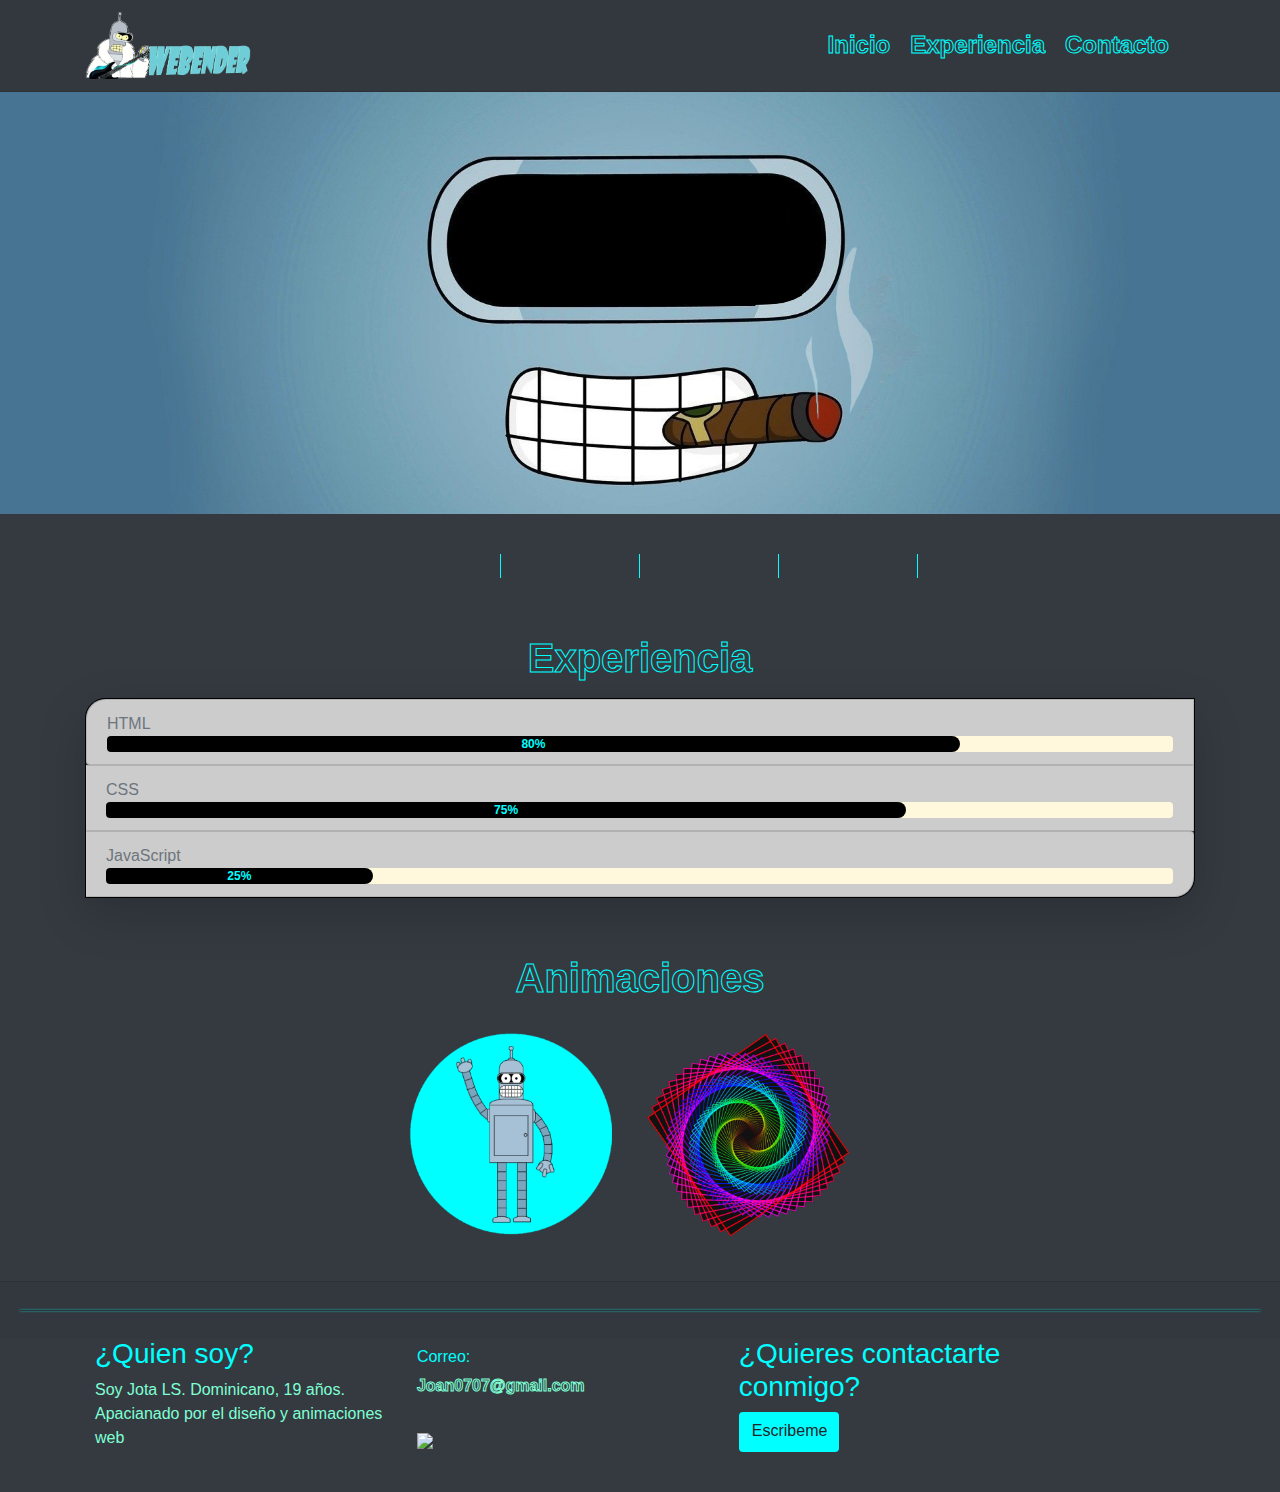
==== index.html @ f1a8f83d "Humo" ====
<!DOCTYPE html>
<html lang="es">

<head>
    <meta charset="UTF-8">
    <meta name="viewport" content="width=device-width, initial-scale=1.0">
    <link rel="stylesheet" href="css/bootstrap.min.css">
    <link rel="stylesheet" href="css/main.css">
    <link  rel = "shortcut icon"  href ="img/favicon.ico"  type = "image / x-icon" > 
    <title>WeBender</title>
</head>

<body class="bg-dark">
    <header class="header card-header" id="header">
        <div class="container">
            <div class="logo">
                <a href="index.html"><img src="img/logo.png" alt="Bender Web"></a>
            </div>
            <nav class="navbar-brand">
                <ul class="nav">
                    <li class="nav-item"><a href="index.html">Inicio</a></li>
                    <li class="nav-item"><a href="index.html#experiencia">Experiencia</a></li>
                    <li class="nav-item"><a href="contact.html">Contacto</a></li>
                </ul>
            </nav>
        </div>
        
        <div class="navbar-mobile">
            <div class="barra-navbar">
                <button type="menu" class="btn menu">
                    <img src="https://img.icons8.com/fluent/50/000000/menu.png"/>
                </button>
            </div>
            <ul class="nav-mobile">
                <li class="nav-item-mobile"><a href="index.html">Inicio</a></li>
                <li class="nav-item-mobile"><a href="index.html#experiencia">Experiencia</a></li>
                <li class="nav-item-mobile"><a href="contact.html">Contacto</a></li>
            </ul>
        </div>
    </header>
    <main class="main" id="main">
        <div class="container">
            <div class="slider">
                <div class="slider-ojos">
                    <div class="slider-cejas1"></div>
                    <div class="slider-cejas2"></div>
                    <div class="punto-ojo slider-pupila1"></div>
                    <div class="punto-ojo slider-pupila2"></div>
                </div>
            </div>
            <div class="humo">
                <img src="img/humo.png" alt="Humo bender">
            </div>
        </div>
    </main>
    <section class="countdown" id="countdown">
        <div class="container">
            
            <div class="row">
                <div class="dia col count">
                    <div class="number" id="dia"></div>
                    <span>Dias</span>
                </div>
                <div class="hora col count">
                    <div class="number" id="hora"></div>
                    <span>Horas</span>
                </div>
                <div class="minuto col count">
                    <div class="number" id="minuto"></div>
                    <span>Minutos</span>
                </div>
                <div class="segundo col count">
                    <div class="number" id="segundo"></div>
                    <span>Segundos</span>
                </div>
            </div>
        </div>
    </section>
    <section class="experiencia" id="experiencia">
        <div class="container">
            <h2 class="modal-title display-4">Experiencia</h2>
            <div class="flex-wrap shadow-lg">
                <ul class="list-group-horizontal">
                    <li class="list-group-item">
                        <span class="label-list text-secondary">HTML</span>
                        <span class="progress">
                            <span class="html">
                                <span class="number">80%</span>
                        </span>
                        </span>
                    </li>
                    <li class="list-group-item">
                        <span class="label-list text-secondary">CSS</span>
                        <span class="progress">
                            <span class="css">
                                <span class="number">75%</span>
                        </span>
                        </span>
                    </li>
                    <li class="list-group-item">
                        <span class="label-list text-secondary">JavaScript</span>
                        <span class="progress">
                            <span class="js">
                                <span class="number">25%</span>
                        </span>
                        </span>
                    </li>
                </ul>
            </div>
        </div>
    </section>
    <section class="animaciones" id="animaciones">
        <div class="container">
            <h3 class="modal-title display-4">Animaciones</h3>
            <div class="animacion">
                <a href="bender.html" >
                    <img src="img/bender.png" alt="J Bender">
                </a>
            </div>
            <div class="animacion">
                <a href="breathe.html">
                    <img src="img/breathe.png" alt="J Breathe">
                </a>
            </div>
        </div>
    </section>
    <footer class="footer card-footer" id="footer">
        <hr>
        <div class="container">
            <div class="informacion foot">
                <h3 class="info-title">¿Quien soy?</h3>
                <p>Soy Jota LS. Dominicano, 19 años. Apacianado por el diseño y animaciones web</p>
            </div>
            <div class="social-footer foot">
                <div class="correo">
                    <h6>Correo:</h6>
                    <a href="mailto:joanm0707@gmail.com" class="correo-footer">Joan0707@gmail.com</a>
                </div>
                <div class="redes-footer">
                    <a href="https://github.com/LsJoan" target="_blank"><img src="https://img.icons8.com/fluent/48/000000/github.png" /></a>
                </div>
            </div>
            <div class="escribeme foot">
                <h3 class="escribeme-title">¿Quieres contactarte conmigo?</h3>
                <a href="contact.html" class="escribeme-boton btn">Escribeme</a>
            </div>
        </div>
    </footer>
    <script src="js/main.js"></script>
    <script src="js/countdown.js"></script>
    <script src="js/bender.js"></script>
    <script src="https://code.jquery.com/jquery-3.5.1.slim.min.js" integrity="sha384-DfXdz2htPH0lsSSs5nCTpuj/zy4C+OGpamoFVy38MVBnE+IbbVYUew+OrCXaRkfj" crossorigin="anonymous">
    </script>
    <script src="js/bootstrap.min.js"></script>
</body>

</html>
---- css/main.css ----
li {
    list-style: none;
}

.header {
    width: 100%;
}

.header .logo img {
    width: 170px;
}

.header .logo {
    display: inline;
}

.navbar-brand {
    float: right;
    margin-top: 10px;
    font-size: 1.5rem;
}

.nav-item {
    margin-left: 10px;
    margin-right: 10px;
}

.nav-item a {
    color: transparent;
    -webkit-text-stroke: 1px aqua;
    font-weight: 800;
}

.nav-item a:hover {
    color: aqua;
    text-decoration: none;
    text-shadow: 0px 0px 10px aqua;
}
.navbar-mobile {
    display: none;
    top: 0;
    right: -220px;
    position: fixed;
    width: 300px;
    opacity: 0.9;
    height: 50px;
    z-index: 1;
    background: transparent;
    font-size: 1.6rem;
    padding: 35px 0px;
    transition: width 1.5s;
    transition: right 1s;
}
.navbar-mobile:hover {
    right: 0;
    background: #343a40;
    transition: background 1s;
    width: 190px;
    transition: right 1s;
    transition: width 1.5s;
    height: 600px;
}
.navbar-mobile .nav-mobile {
    float: right;
}
.navbar-mobile .nav-item-mobile {
    margin: 30px;
}
.navbar-mobile .nav-item-mobile a {
    color: transparent;
    -webkit-text-stroke: 1px aqua;
    font-weight: 900;
}
.navbar-mobile .nav-item-mobile a:hover {
    text-decoration: none;
    color: aquamarine;
}
.barra-navbar {
    display: none;
    position: absolute;
    left: -100;
    top: 0;
    z-index: 1;
}
main {
    background-image: url(../img/bender-slider.jpg);
    background-size: 100%;
    background-color: rgba(0, 0, 0, 0.8);
    background-repeat: no-repeat;
    width: 100vw;
    height: 33vw;
    z-index: -1;
}
.slider {
    display: flex;
    justify-content: center;
    align-items: center;
}
.slider-ojos {
    display: flex;
    justify-content: center;
    align-items: center;
    width: 30.3vw;
    height: 10.0vw;
    margin-top: 6.55vw;
    border-radius: 8vw;
    overflow: hidden;
}
.slider-cejas1, .slider-cejas2 {
    width: 100%;
    height: 13vw;
    display: block;
    position: relative;
    background: #000;
    top: 0;
    left: 2.55vw;
    animation: cejass 100s linear 1 normal;
}
.slider-cejas1 {
    left: 2.6vw;
    transform: rotate(10deg);
}
.slider-cejas2 {
    left: 2vw;
    transform: rotate(350deg);
}
@keyframes cejass {
    6%{
        top: -9vw;
    }
    to {
        top: -9vw;
    }
}

@media screen and (max-width: 442px)  {  
    .slider-ojos {
        margin-top: 6.45vw;
    }
    .slider-cejas1 {
        left: 2.8vw;
    }
    .slider-cejas2 {
        left: 1.8vw;
    }
}
.punto-ojo {
    width: 6.5vw;
    height: 2.8vw;
    background: #000;
    display: inline-block;
    position: relative;
    border-radius: 5px;
}
.slider-pupila1 {
    left: -16.8vw;
    animation: ojo01 2s linear infinite alternate;
}

.slider-pupila2 {
    left: -7vw;
    animation: ojo02 2s linear infinite alternate;
}
.humo {
    display: flex;
    justify-content: center;
    align-items: center;
}
.humo img {
    width: 7vw;
    height: 15vw;
    position: relative;
    top: -5vw;
    left: 16vw;
    animation: humo 9s linear infinite normal;
}

@keyframes humo {
    90%{
        top: -20vw;
        opacity: 0.1;
        width: 0.01vw;
        height: 0.01vw;
    }
    to{
        top: -20vw;
        opacity: 0.1;
        width: 0.01vw;
        height: 0.01vw;
    }
}



/*
@media screen and (min-width: 1200px) {
    
}

@media screen and (max-width: 991px) {
    
}
*/
@media screen and (max-width: 767px) {
 
    .header .logo img {
        width: 120px;
    }
    .navbar-brand {
        margin-top: 3px;
        font-size: 1.3rem;
    }
}

@media screen and (max-width: 574px) {
    
    .row {
        width: 30%;
        margin: auto;
    }
}

@media screen and (max-width: 576px) {
    
    .navbar-brand {
        display: none;
    }
    .header .logo img {
        width: 100px;
    }
    .barra-navbar {
        display: block;
    }
    .navbar-mobile {
        display: block;
    }
}
@media screen and (max-width: 442px) {
    .navbar-mobile {
        width: 250px;
        right: -175px;
    }
}
@media screen and (max-width: 359px) {
    .navbar-mobile {
        width: 230px;
        right: -175px;
        font-size: 1.3rem;
    }
    .navbar-mobile:hover {
        width: 180px;
    }
}

section .flex-wrap {
    border: 1px solid #000;
    border-radius: 20px 0px 20px 0px;
    margin-bottom: 30px;
}

section .modal-title {
    text-align: center;
    margin-bottom: 10px;
    font-size: 2.5rem;
    color: transparent;
    font-weight: 800;
    -webkit-text-stroke: 1px aqua;
}

section .list-group-horizontal {
    padding-left: 0px;
    margin-bottom: 0px;
    border-radius: 20px 0px 20px 0px;
}

section .progress {
    width: 100%;
    background: cornsilk;
}

section .list-group-item {
    width: 100%;
    background: #ccc;
}

section .html,
section .css,
section .js {
    display: flex;
    color: aqua;
    font-weight: 700;
    align-items: center;
    justify-content: center;
    border-radius: 0px 50px 50px 0px;
    animation: Color 10s linear infinite alternate;
}

section .flex-wrap .html {
    width: 80%;
    background: #000;
}

section .flex-wrap .css {
    width: 75%;
    background: #000;
}

section .flex-wrap .js {
    width: 25%;
    background: #000;
}

@keyframes Color {
    to {
        background: aqua;
        color: #000;
    }
}

section .service {
    width: 70%;
    margin: auto;
    margin-top: 20px;
    border-radius: 5px;
    margin-bottom: 50px;
    border: 1px solid aquamarine;
}

section .service:hover {
    background: rgba(0, 0, 0, 0.1);
    transition: 1.6s;
    border-right: none;
    border-left: none;
}

section .service p {
    padding: 5px;
}

section .service .btn {
    width: 100px;
    margin: 10px;
}

.countdown {
    margin-top: 40px;
    margin-bottom: 50px;
}

.text-count {
    color: #343a40;
    text-align: center;
    margin-bottom: 20px;
    font-weight: 800;
    animation: Text 5s linear infinite alternate;
    -webkit-text-stroke: 1px #343a40;
}

@keyframes Text {
    to {
        color: transparent;
        -webkit-text-stroke: 1px aqua;
    }
}

.text-count {
    border: none;
}

.row {
    width: 50%;
    margin: auto;
}

.count {
    border-right: 1px solid aqua;
    color: #343a40;
    font-weight: 600;
    text-align: center;
    -webkit-text-stroke: 1px #343a40;
    animation: Text 5s linear infinite alternate;
}

.animaciones {
    width: 100%;
    padding: 20px;
    margin-bottom: 10px;
    display: grid;
    align-items: center;
    justify-content: center;
}

.animacion {
    display: inline-block;
    width: 35%;
    padding: 15px;
    position: relative;
    left: 13%;
}

.animacion:hover {
    opacity: 0.6;
    top: 2px;
    transition: opacity 1s;
}

.animacion img {
    width: 100%;
}

@media screen and (min-width: 1200px) {
    .row {
        width: 50%;
        margin: auto;
    }
}

@media screen and (max-width: 991px) {
    .row {
        width: 60%;
        margin: auto;
    }
}

@media screen and (max-width: 767px) {
    .row {
        width: 70%;
        margin: auto;
    }
}

@media screen and (max-width: 574px) {
    .row {
        width: 80%;
        margin: auto;
    }
}

@media screen and (max-width: 442px) {
    .row {
        width: 100%;
        margin: auto;
    }
}

@media screen and (max-width: 359px) {
    .row {
        width: 40%;
        margin: auto;
    }
    .count {
        border: none;
    }
}

.footer .container .foot {
    width: 29%;
    float: left;
    color: aquamarine;
    padding: 10px;
}

.footer .container h3 {
    color: aqua;
}

.social-footer .redes-footer {
    margin-top: 30px;
    width: 100%;
    margin-bottom: 30px;
}

.social-footer .redes-footer img:hover {
    position: relative;
    top: 3px;
    opacity: 0.7;
    transition: opacity 1s;
}

.social-footer .correo {
    width: 100%;
    margin-top: 10px;
}

.escribeme-boton {
    width: 100px;
    background: aqua;
    height: 40px;
    margin-bottom: 20px;
}

.escribeme-boton:hover {
    background: black;
    color: aqua;
}

.footer .container .foot .correo h6 {
    color: aqua;
}

.correo-footer {
    color: transparent;
    -webkit-text-stroke: 1px aquamarine;
    font-weight: 800;
    margin-bottom: 15px;
}

.correo-footer:hover {
    text-decoration: none;
    color: #fff;
}

.vacia {
    display: none;
}

hr {
    color: aqua;
    box-shadow: 0px 0px 2px aqua;
}

@media screen and (max-width: 767px) {
    .footer .container .social-footer .correo {
        font-size: 0.8rem;
    }
}

@media screen and (max-width: 574px) {
    .footer .container .foot {
        width: 100%;
    }
}
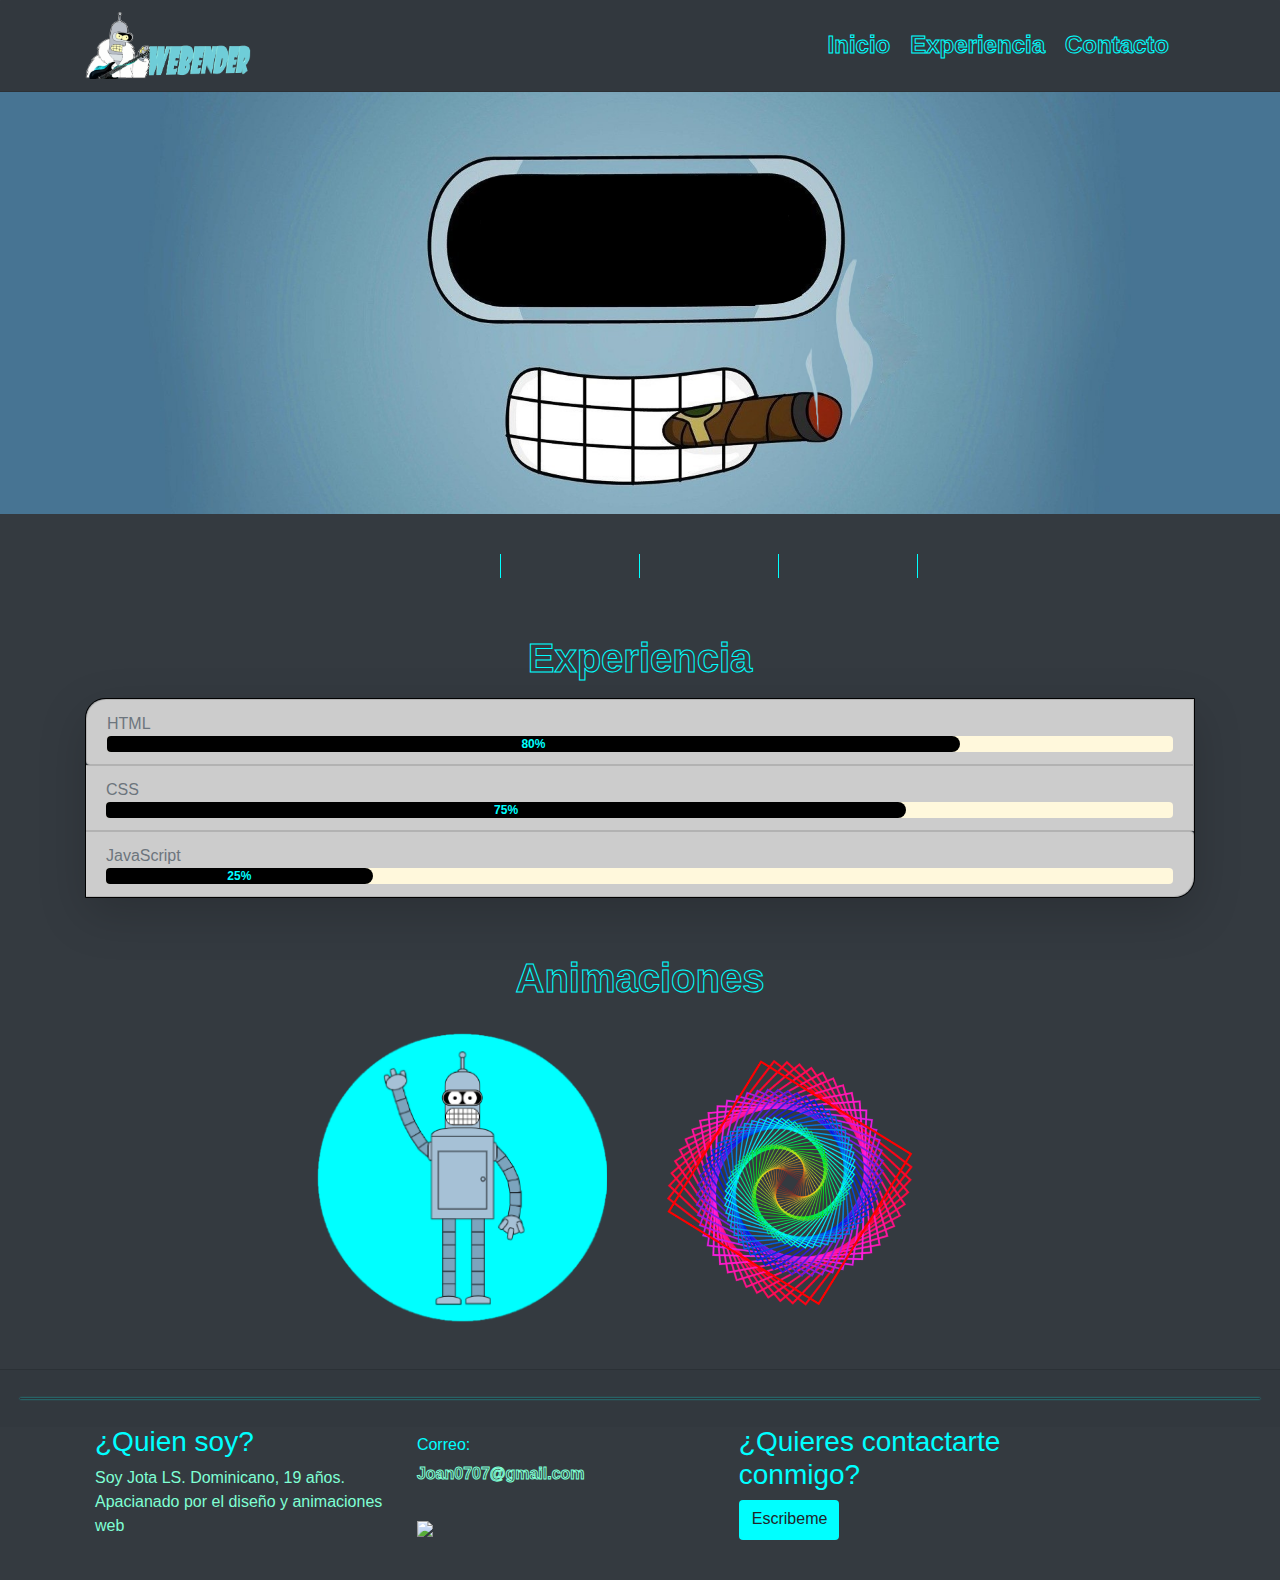
==== commit 2fd16cd7: "mmm" ====
--- a/index.html
+++ b/index.html
@@ -146,9 +146,7 @@
             </div>
         </div>
     </footer>
-    <script src="js/main.js"></script>
     <script src="js/countdown.js"></script>
-    <script src="js/bender.js"></script>
     <script src="https://code.jquery.com/jquery-3.5.1.slim.min.js" integrity="sha384-DfXdz2htPH0lsSSs5nCTpuj/zy4C+OGpamoFVy38MVBnE+IbbVYUew+OrCXaRkfj" crossorigin="anonymous">
     </script>
     <script src="js/bootstrap.min.js"></script>
--- a/css/main.css
+++ b/css/main.css
@@ -114,7 +114,7 @@
     background: #000;
     top: 0;
     left: 2.55vw;
-    animation: cejass 100s linear 1 normal;
+    animation: cejass 60s linear infinite normal;
 }
 .slider-cejas1 {
     left: 2.6vw;
@@ -128,8 +128,14 @@
     6%{
         top: -9vw;
     }
+    12.5%{
+        top: -9vw;
+    }
+    17.5%{
+        top: 0vw;
+    }
     to {
-        top: -9vw;
+        top: vw;
     }
 }
 
@@ -151,16 +157,46 @@
     display: inline-block;
     position: relative;
     border-radius: 5px;
+    top: 0vw;
+    animation: ojo0 60s linear infinite alternate;
 }
 .slider-pupila1 {
     left: -16.8vw;
-    animation: ojo01 2s linear infinite alternate;
 }
 
 .slider-pupila2 {
-    left: -7vw;
-    animation: ojo02 2s linear infinite alternate;
-}
+    left: -8vw;
+}
+@keyframes ojo0 {
+    7%{
+        top: 0vw;
+    }
+    7.2%{
+        top: 3.5vw;
+    }
+    12%{
+        top: 3.5vw;
+    }
+    12.1%{
+        top: 0vw;
+    }
+    12.5%{
+        top: 0vw;
+    }
+    15.5%{
+        top: 3vw;
+    }
+    17.5%{
+        top: 3vw;
+    }
+    20%{
+        top: 0vw;
+    }
+    to{
+        top: 0vw;
+    }
+}
+
 .humo {
     display: flex;
     justify-content: center;
@@ -170,9 +206,9 @@
     width: 7vw;
     height: 15vw;
     position: relative;
-    top: -5vw;
+    top: -4vw;
     left: 16vw;
-    animation: humo 9s linear infinite normal;
+    animation: humo 10s linear infinite normal;
 }
 
 @keyframes humo {
@@ -189,7 +225,6 @@
         height: 0.01vw;
     }
 }
-
 
 
 /*
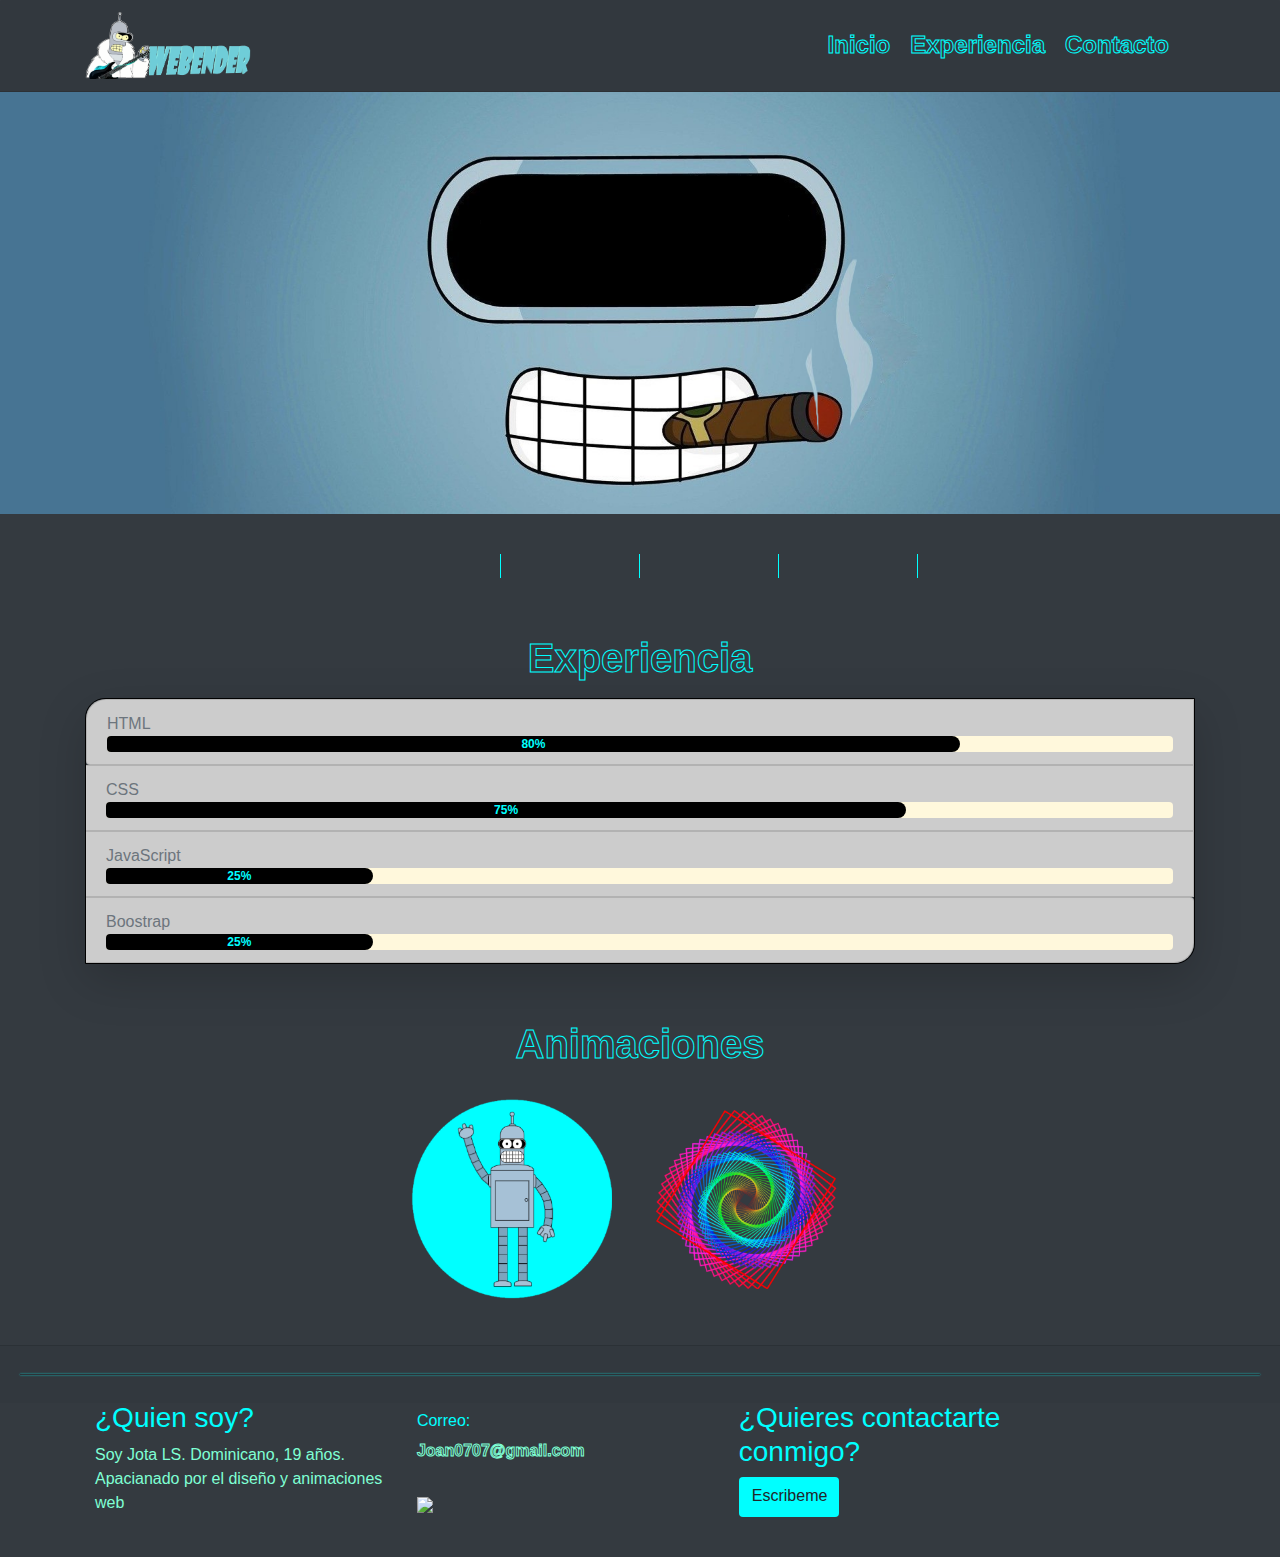
==== commit fcd3dd39: "Vida a vender" ====
--- a/index.html
+++ b/index.html
@@ -47,6 +47,7 @@
                     <div class="punto-ojo slider-pupila1"></div>
                     <div class="punto-ojo slider-pupila2"></div>
                 </div>
+                <h1 class="title">WeBender</h1>
             </div>
             <div class="humo">
                 <img src="img/humo.png" alt="Humo bender">
@@ -80,11 +81,11 @@
         <div class="container">
             <h2 class="modal-title display-4">Experiencia</h2>
             <div class="flex-wrap shadow-lg">
-                <ul class="list-group-horizontal">
+                <ul class="list-group-horizontal" id="listaExperiencia">
                     <li class="list-group-item">
                         <span class="label-list text-secondary">HTML</span>
                         <span class="progress">
-                            <span class="html">
+                            <span class=" curso html">
                                 <span class="number">80%</span>
                         </span>
                         </span>
@@ -92,7 +93,7 @@
                     <li class="list-group-item">
                         <span class="label-list text-secondary">CSS</span>
                         <span class="progress">
-                            <span class="css">
+                            <span class="curso css">
                                 <span class="number">75%</span>
                         </span>
                         </span>
@@ -100,7 +101,7 @@
                     <li class="list-group-item">
                         <span class="label-list text-secondary">JavaScript</span>
                         <span class="progress">
-                            <span class="js">
+                            <span class="curso js">
                                 <span class="number">25%</span>
                         </span>
                         </span>
@@ -146,6 +147,7 @@
             </div>
         </div>
     </footer>
+    <script src="js/main.js"></script>
     <script src="js/countdown.js"></script>
     <script src="https://code.jquery.com/jquery-3.5.1.slim.min.js" integrity="sha384-DfXdz2htPH0lsSSs5nCTpuj/zy4C+OGpamoFVy38MVBnE+IbbVYUew+OrCXaRkfj" crossorigin="anonymous">
     </script>
--- a/css/main.css
+++ b/css/main.css
@@ -197,6 +197,42 @@
     }
 }
 
+.title {
+    position: absolute;
+    color: transparent;
+    font-size: 0.01vw;
+    opacity: 0;
+    margin-top: 6vw;
+    font-weight: 800;
+    text-shadow: 0vw 0vw 5vw aqua;
+    animation: name 60s linear infinite normal;
+}
+
+@keyframes name {
+    0%{
+        opacity: 0;
+        font-size: 0.01vw;
+    }
+    17.5% {
+        opacity: 0;
+        font-size: 0.01vw;
+    }
+    25%{
+        opacity: 1;
+        font-size: 5vw;
+        -webkit-text-stroke: 0.2vw aqua;
+    }
+    96%{
+        opacity: 1;
+        font-size: 5vw;
+        -webkit-text-stroke: 0.2vw aqua;
+    }
+    to {
+        opacity: 0;
+        font-size: 0.01vw;
+        -webkit-text-stroke: 0.2vw aqua;
+    }
+}
 .humo {
     display: flex;
     justify-content: center;
@@ -237,7 +273,9 @@
 }
 */
 @media screen and (max-width: 767px) {
- 
+    .title {  
+        margin-top: 7vw;
+    }
     .header .logo img {
         width: 120px;
     }
@@ -318,9 +356,7 @@
     background: #ccc;
 }
 
-section .html,
-section .css,
-section .js {
+section .curso {
     display: flex;
     color: aqua;
     font-weight: 700;
@@ -328,21 +364,22 @@
     justify-content: center;
     border-radius: 0px 50px 50px 0px;
     animation: Color 10s linear infinite alternate;
+    background: #000;
 }
 
 section .flex-wrap .html {
     width: 80%;
-    background: #000;
 }
 
 section .flex-wrap .css {
     width: 75%;
-    background: #000;
 }
 
 section .flex-wrap .js {
     width: 25%;
-    background: #000;
+}
+section .flex-wrap .boostrap {
+    width: 25%;
 }
 
 @keyframes Color {
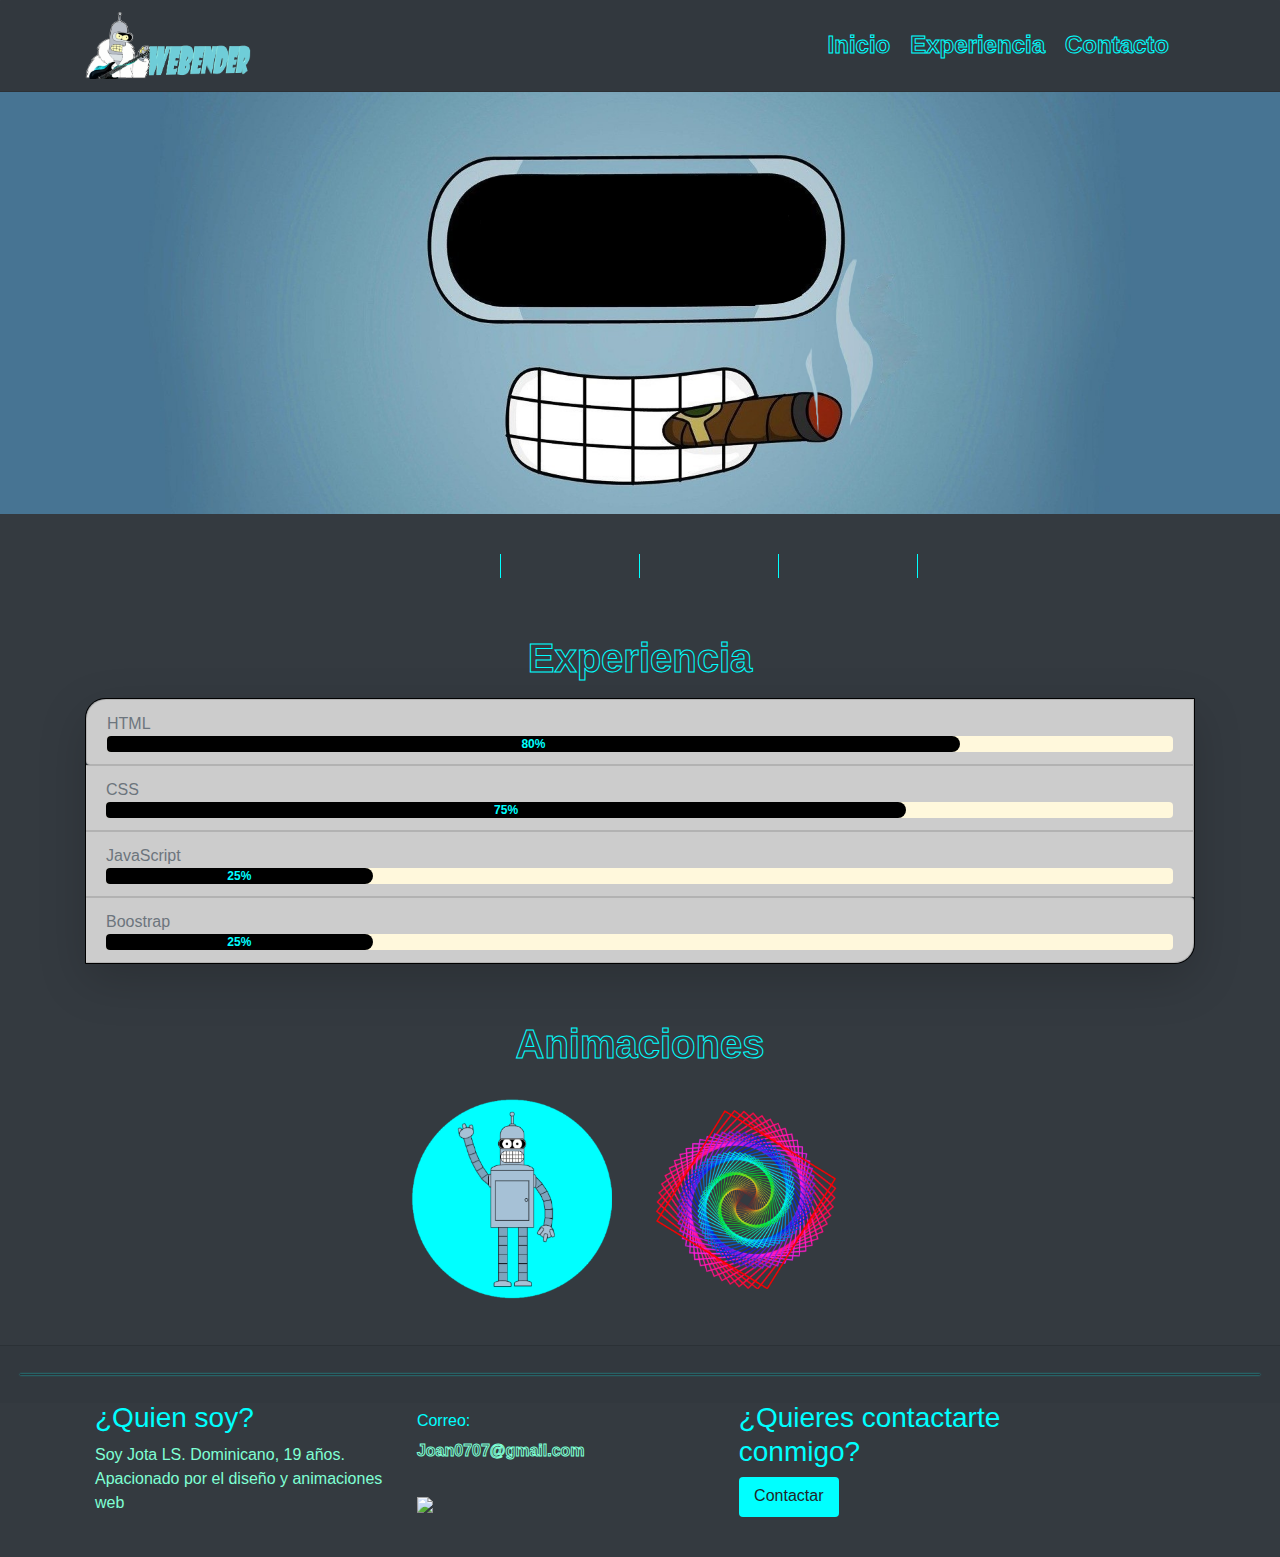
==== commit 3f3b9d73: "m" ====
--- a/index.html
+++ b/index.html
@@ -130,10 +130,10 @@
         <div class="container">
             <div class="informacion foot">
                 <h3 class="info-title">¿Quien soy?</h3>
-                <p>Soy Jota LS. Dominicano, 19 años. Apacianado por el diseño y animaciones web</p>
+                <p>Soy Jota LS. Dominicano, 19 años. Apacionado por el diseño y animaciones web</p>
             </div>
             <div class="social-footer foot">
-                <div class="correo">
+                <div class="correo"> 
                     <h6>Correo:</h6>
                     <a href="mailto:joanm0707@gmail.com" class="correo-footer">Joan0707@gmail.com</a>
                 </div>
@@ -143,7 +143,7 @@
             </div>
             <div class="escribeme foot">
                 <h3 class="escribeme-title">¿Quieres contactarte conmigo?</h3>
-                <a href="contact.html" class="escribeme-boton btn">Escribeme</a>
+                <a href="contact.html" class="escribeme-boton btn">Contactar</a>
             </div>
         </div>
     </footer>
--- a/css/main.css
+++ b/css/main.css
@@ -217,7 +217,7 @@
         opacity: 0;
         font-size: 0.01vw;
     }
-    25%{
+    20%{
         opacity: 1;
         font-size: 5vw;
         -webkit-text-stroke: 0.2vw aqua;
@@ -274,7 +274,7 @@
 */
 @media screen and (max-width: 767px) {
     .title {  
-        margin-top: 7vw;
+        margin-top: 8vw;
     }
     .header .logo img {
         width: 120px;
@@ -322,6 +322,9 @@
     }
     .navbar-mobile:hover {
         width: 180px;
+    }
+    .title {  
+        margin-top: 9vw;
     }
 }
 
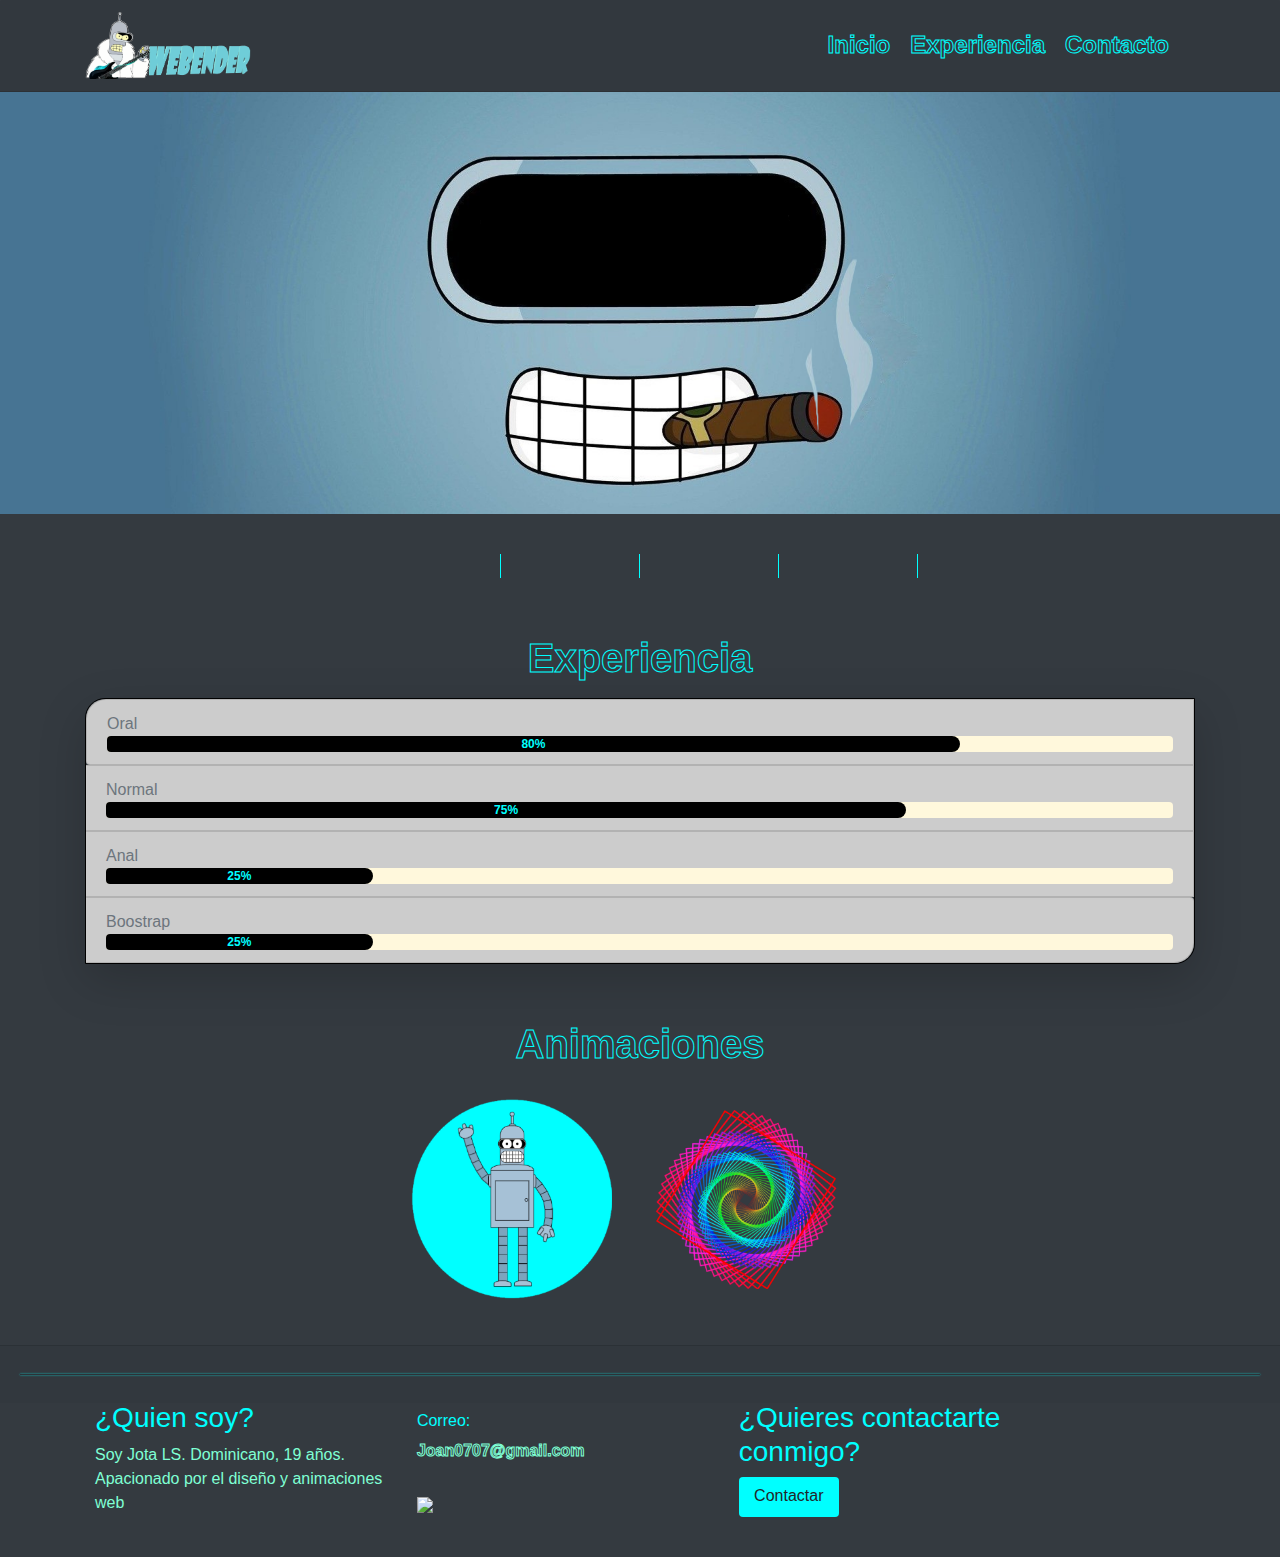
==== commit 44ab9e71: "Update index.html" ====
--- a/index.html
+++ b/index.html
@@ -44,8 +44,8 @@
                 <div class="slider-ojos">
                     <div class="slider-cejas1"></div>
                     <div class="slider-cejas2"></div>
-                    <div class="punto-ojo slider-pupila1"></div>
-                    <div class="punto-ojo slider-pupila2"></div>
+                    <div class="slider-pupila1"></div>
+                    <div class="slider-pupila2"></div>
                 </div>
                 <h1 class="title">WeBender</h1>
             </div>
@@ -83,7 +83,7 @@
             <div class="flex-wrap shadow-lg">
                 <ul class="list-group-horizontal" id="listaExperiencia">
                     <li class="list-group-item">
-                        <span class="label-list text-secondary">HTML</span>
+                        <span class="label-list text-secondary">Oral</span>
                         <span class="progress">
                             <span class=" curso html">
                                 <span class="number">80%</span>
@@ -91,7 +91,7 @@
                         </span>
                     </li>
                     <li class="list-group-item">
-                        <span class="label-list text-secondary">CSS</span>
+                        <span class="label-list text-secondary">Normal</span>
                         <span class="progress">
                             <span class="curso css">
                                 <span class="number">75%</span>
@@ -99,7 +99,7 @@
                         </span>
                     </li>
                     <li class="list-group-item">
-                        <span class="label-list text-secondary">JavaScript</span>
+                        <span class="label-list text-secondary">Anal</span>
                         <span class="progress">
                             <span class="curso js">
                                 <span class="number">25%</span>
@@ -125,7 +125,7 @@
             </div>
         </div>
     </section>
-    <footer class="footer card-footer" id="footer">
+    <footer class="footer card-footer" id="footer"> 
         <hr>
         <div class="container">
             <div class="informacion foot">
@@ -154,4 +154,4 @@
     <script src="js/bootstrap.min.js"></script>
 </body>
 
-</html>+</html>
--- a/css/main.css
+++ b/css/main.css
@@ -139,6 +139,15 @@
     }
 }
 
+@keyframes cejasActiva {
+    6%{
+        top: -9vw;
+    }
+    to {
+        top: -9vw;
+    }
+}
+
 @media screen and (max-width: 442px)  {  
     .slider-ojos {
         margin-top: 6.45vw;
@@ -150,7 +159,7 @@
         left: 1.8vw;
     }
 }
-.punto-ojo {
+.slider-pupila1, .slider-pupila2 {
     width: 6.5vw;
     height: 2.8vw;
     background: #000;
@@ -197,6 +206,68 @@
     }
 }
 
+@keyframes ojoActivo {
+    from{
+        top: 0vw;
+    }
+    7%{
+        top: 0vw;
+    }
+    7.2%{
+        top: 3.5vw;
+    }
+    12%{
+        top: 3.5vw;
+    }
+    12.1%{
+        top: 0vw;
+    }
+    12.5%{
+        top: 0vw;
+    }
+    12.6%{
+        top: -1vw;
+    }
+    12.7%{
+        top: 2vw;
+    }
+    12.8%{
+        top: -1vw;
+    }
+    12.9%{
+        top: 2vw;
+    }
+    13%{
+        top: -1vw;
+    }
+    13.1%{
+        top: 2vw;
+    }
+    13.2%{
+        top: -1vw;
+    }
+    13.3%{
+        top: 2vw;
+    }
+    13.4%{
+        top: -1vw;
+    }
+    13.5%{
+        top: 2vw;
+    }
+    13.6%{
+        top: -1vw;
+    }
+    13.7%{
+        top: 2vw;
+    }
+    13.8%{
+        top: 0vw;
+    }
+    to{
+        top: 0vw;
+    }
+}
 .title {
     position: absolute;
     color: transparent;
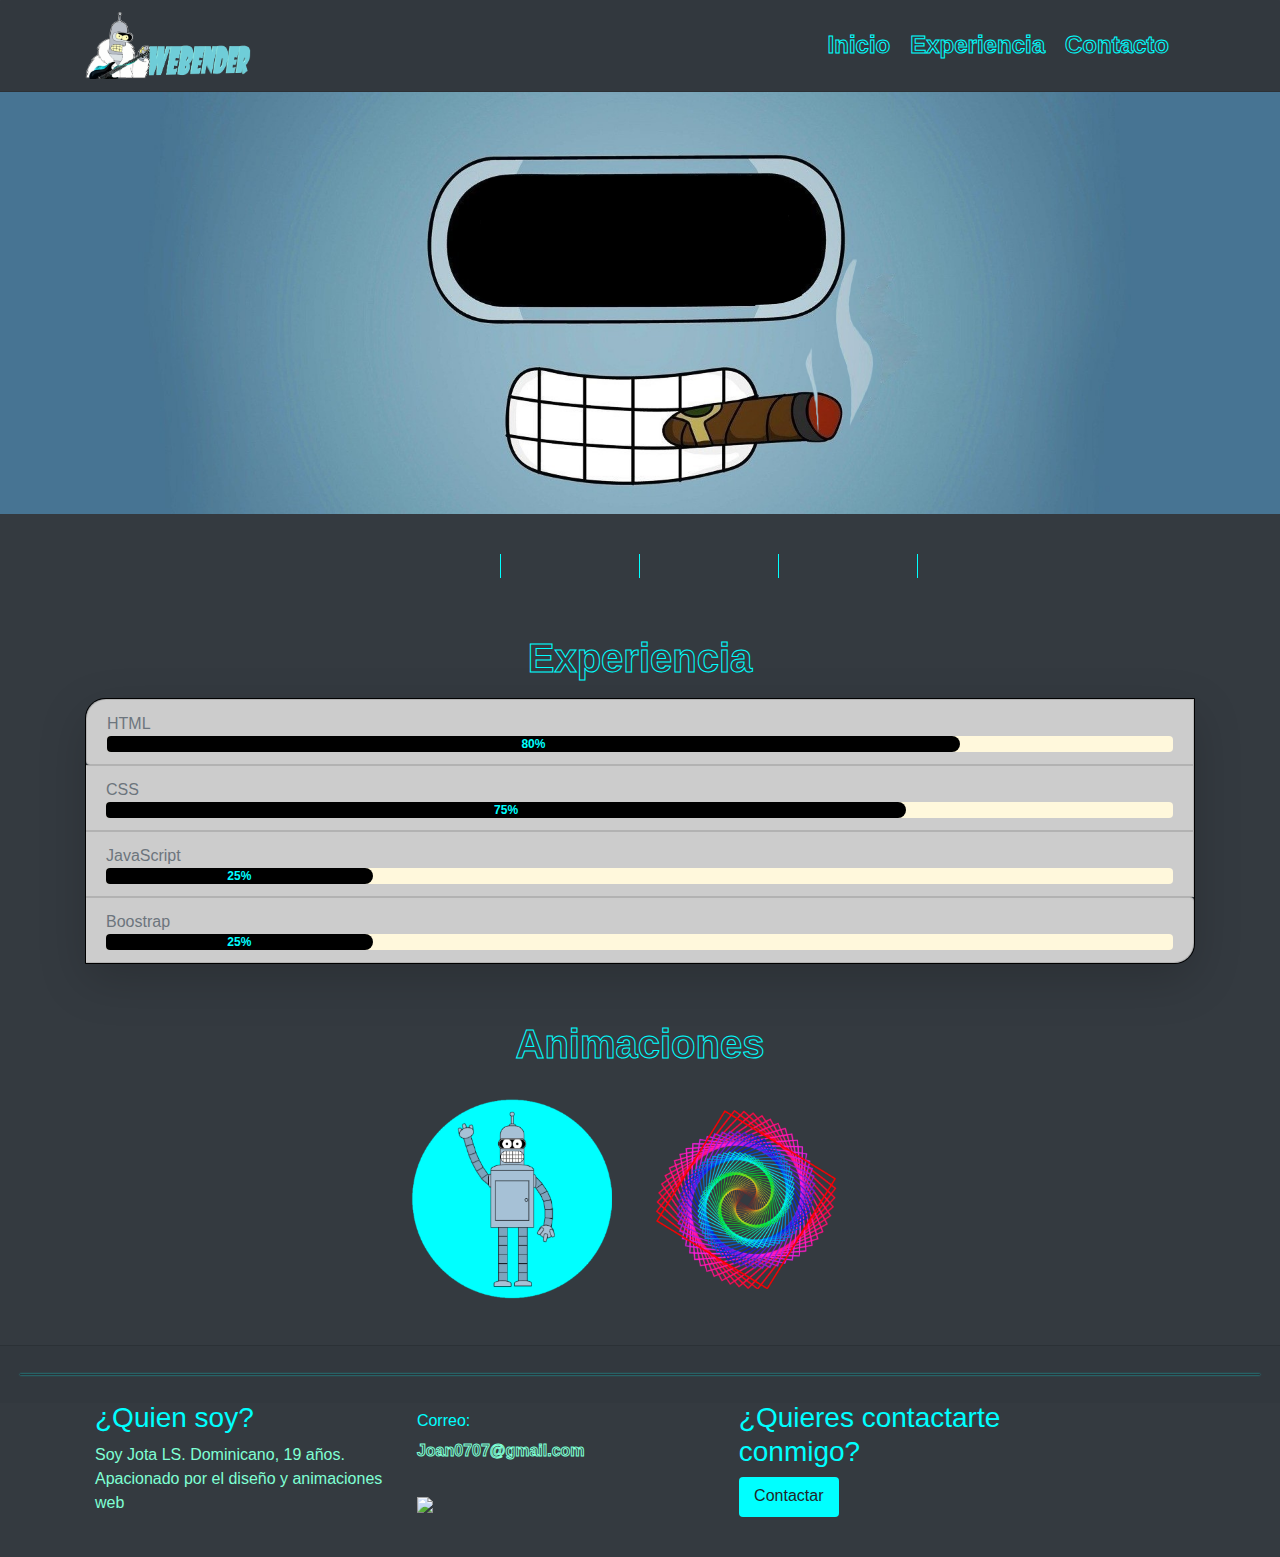
==== commit 498d2c3e: "Update index.html" ====
--- a/index.html
+++ b/index.html
@@ -83,7 +83,7 @@
             <div class="flex-wrap shadow-lg">
                 <ul class="list-group-horizontal" id="listaExperiencia">
                     <li class="list-group-item">
-                        <span class="label-list text-secondary">Oral</span>
+                        <span class="label-list text-secondary">HTML</span>
                         <span class="progress">
                             <span class=" curso html">
                                 <span class="number">80%</span>
@@ -91,7 +91,7 @@
                         </span>
                     </li>
                     <li class="list-group-item">
-                        <span class="label-list text-secondary">Normal</span>
+                        <span class="label-list text-secondary">CSS</span>
                         <span class="progress">
                             <span class="curso css">
                                 <span class="number">75%</span>
@@ -99,7 +99,7 @@
                         </span>
                     </li>
                     <li class="list-group-item">
-                        <span class="label-list text-secondary">Anal</span>
+                        <span class="label-list text-secondary">JavaScript</span>
                         <span class="progress">
                             <span class="curso js">
                                 <span class="number">25%</span>
